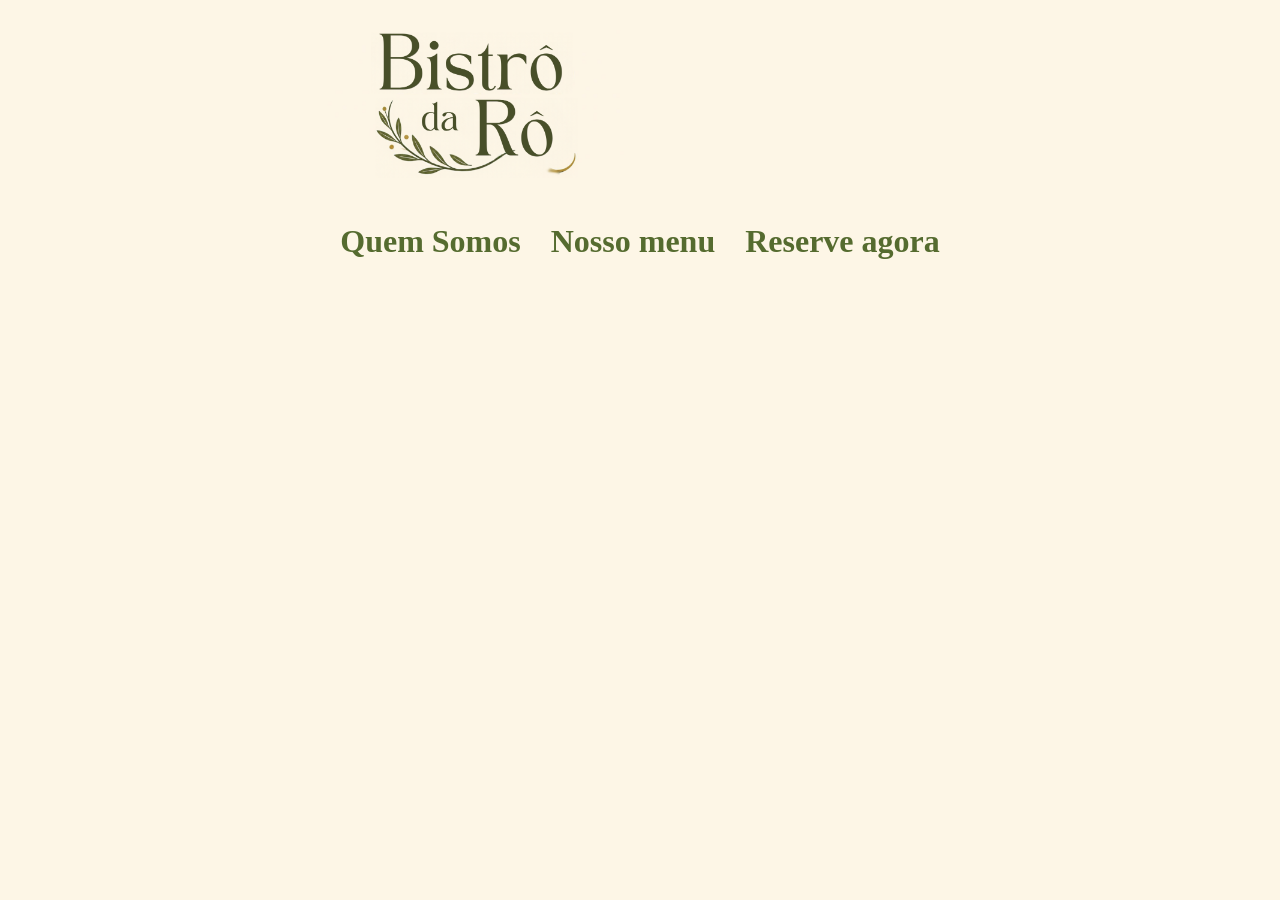
==== Index.html @ 64d12dd9 "cria estrutura inicial do site" ====
<!DOCTYPE html>

<html>
    <head>
        <title>Bistrô da Rô</title>
           
        <link rel="stylesheet" href="style.css">

        <div class="parent">
            <div class="child">
                <img src="Bistro.png" alt="Logo" class="logo">
            </div>
        </div>

        <div class="botoes">
            <a href="Index.html"><h1>Quem Somos</h1></a>
            <a href="Nosso menu.html"><h1>Nosso menu</h1></a>
            <a href="Reserva.html"><h1>Reserve agora</h1></a>
            
        </div>
        
    </head>

    <body>

        

    </body>




</html>
---- style.css ----
h1 {
    color: darkolivegreen;
    text-align: center;
}

.logo {
    width: 300px;
    height: auto;
    justify-content: center;
    margin-top: 0px;
    align-items: center;
    
    
}

body {
    background-color: #fdf6e6;
}


.child{
    display: Flex;
    padding: 20px;
    width: 50%;
    margin: auto;
   
}

.menu{
    width:100%;
}

.menu th:first-child,
.menu td:first-child{
    text-align:left;
}

.menu th:last-child,
.menu td:last-child {
    text-align:right;
}

.botoes{
    display: Flex;
    justify-content: center;
    align-items: center;
    gap: 30px;
    text-decoration: none;
    width: 100%;
   ;
}

a {
    text-decoration: none;
}

button {
    padding: 10px 20px;
    cursor: pointer;
}
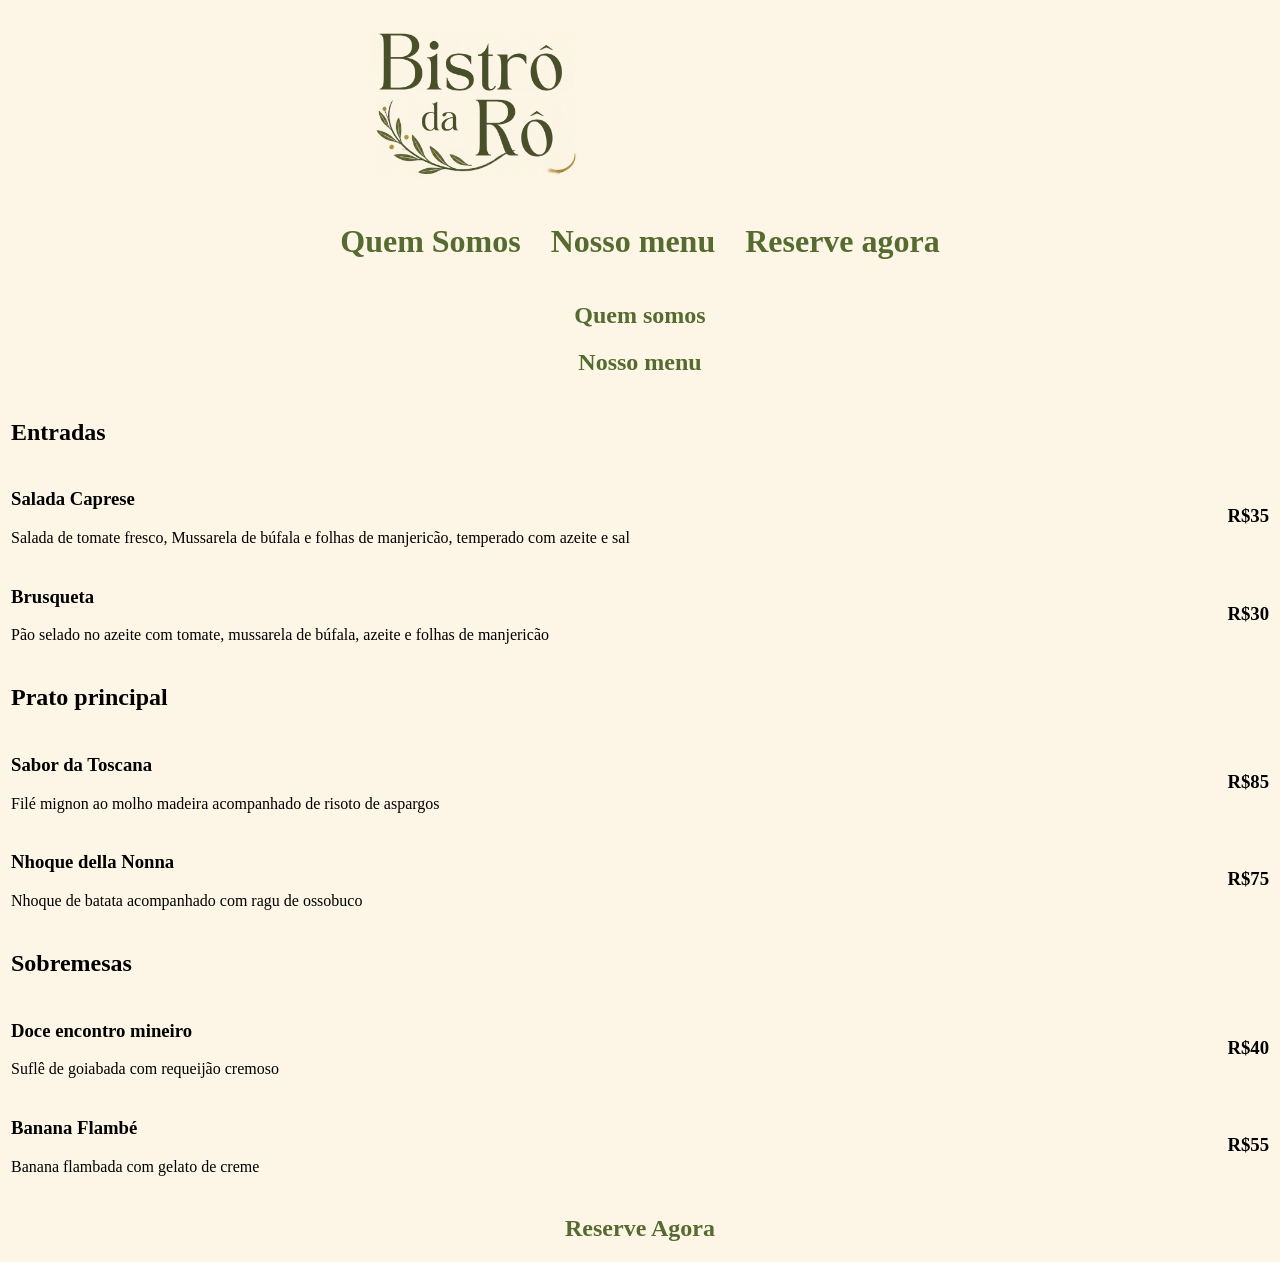
==== commit 6630bdc6: "Versão 2 SPA corrigida" ====
--- a/Index.html
+++ b/Index.html
@@ -13,17 +13,113 @@
         </div>
 
         <div class="botoes">
-            <a href="Index.html"><h1>Quem Somos</h1></a>
-            <a href="Nosso menu.html"><h1>Nosso menu</h1></a>
-            <a href="Reserva.html"><h1>Reserve agora</h1></a>
+            <a href="#quem somos"><h1>Quem Somos</h1></a>
+            <a href="#nosso menu"><h1>Nosso menu</h1></a>
+            <a href="#reserve agora"><h1>Reserve agora</h1></a>
             
         </div>
         
     </head>
 
     <body>
+        <div><section id="quem somos"><h1>Quem somos</h1></section></div>
+        <div class="row">
+                <section id="nosso menu"><h1>Nosso menu</h1></section>
+        </div>
 
-        
+        <table class="menu">
+            <thread>
+                <tr>
+                    <th><h2>Entradas</h2></th>
+                    <th><h2></h2></th>
+                </tr>
+            </thread>
+            <tbody>
+                <tr>
+                    <td>
+                        <h3>Salada Caprese</h3>
+                        <p>Salada de tomate fresco, Mussarela de búfala e folhas de manjericão, temperado com azeite e sal</p>
+                    </td>
+                    <td>
+                        <h3>R$35</h3>                        
+                    </td>
+                </tr>
+                <tr>
+                    <td>
+                        <h3>Brusqueta</h3>
+                        <p>Pão selado no azeite com tomate, mussarela de búfala, azeite e folhas de manjericão</p>
+                    </td>
+                    <td>
+                        <h3>R$30</h3>                        
+                    </td>
+                </tr>
+            </tbody>
+            <thread>
+                <tr>
+                    <th>
+                        <h2>Prato principal</h2>
+                    </th>
+                    <th>
+                        <h2></h2>
+                    </th>
+                </tr>
+            </thread>
+            <tbody>
+                <tr>
+                    <td>
+                        <h3>Sabor da Toscana</h3>
+                        <p>Filé mignon ao molho madeira acompanhado de risoto de aspargos</p>
+                    </td>
+                    <td>
+                        <h3>R$85</h3>
+                    </td>
+                </tr>
+                <tr>
+                    <td>
+                        <h3>Nhoque della Nonna</h3>
+                        <p>Nhoque de batata acompanhado com ragu de ossobuco</p>
+                    </td>
+                    <td>
+                        <h3>R$75</h3>
+                    </td>
+                </tr>
+            </tbody>
+             <thread>
+                <tr>
+                    <th>
+                        <h2>Sobremesas</h2>
+                    </th>
+                    <th>
+                        <h2></h2>
+                    </th>
+                </tr>
+            </thread>
+            <tbody>
+                <tr>
+                    <td>
+                        <h3>Doce encontro mineiro</h3>
+                        <p>Suflê de goiabada com requeijão cremoso</p>
+                    </td>
+                    <td>
+                        <h3>R$40</h3>
+                    </td>
+                </tr>
+                <tr>
+                    <td>
+                        <h3>Banana Flambé</h3>
+                        <p>Banana flambada com gelato de creme</p>
+                    </td>
+                    <td>
+                        <h3>R$55</h3>
+                    </td>
+                </tr>
+            </tbody>
+        </table>
+        <div class="row">
+            <div class="col-12 col-lg-6">
+                <section id="reserve agora"><h1>Reserve Agora</h1></section>
+            </div>
+        </div>
 
     </body>
 
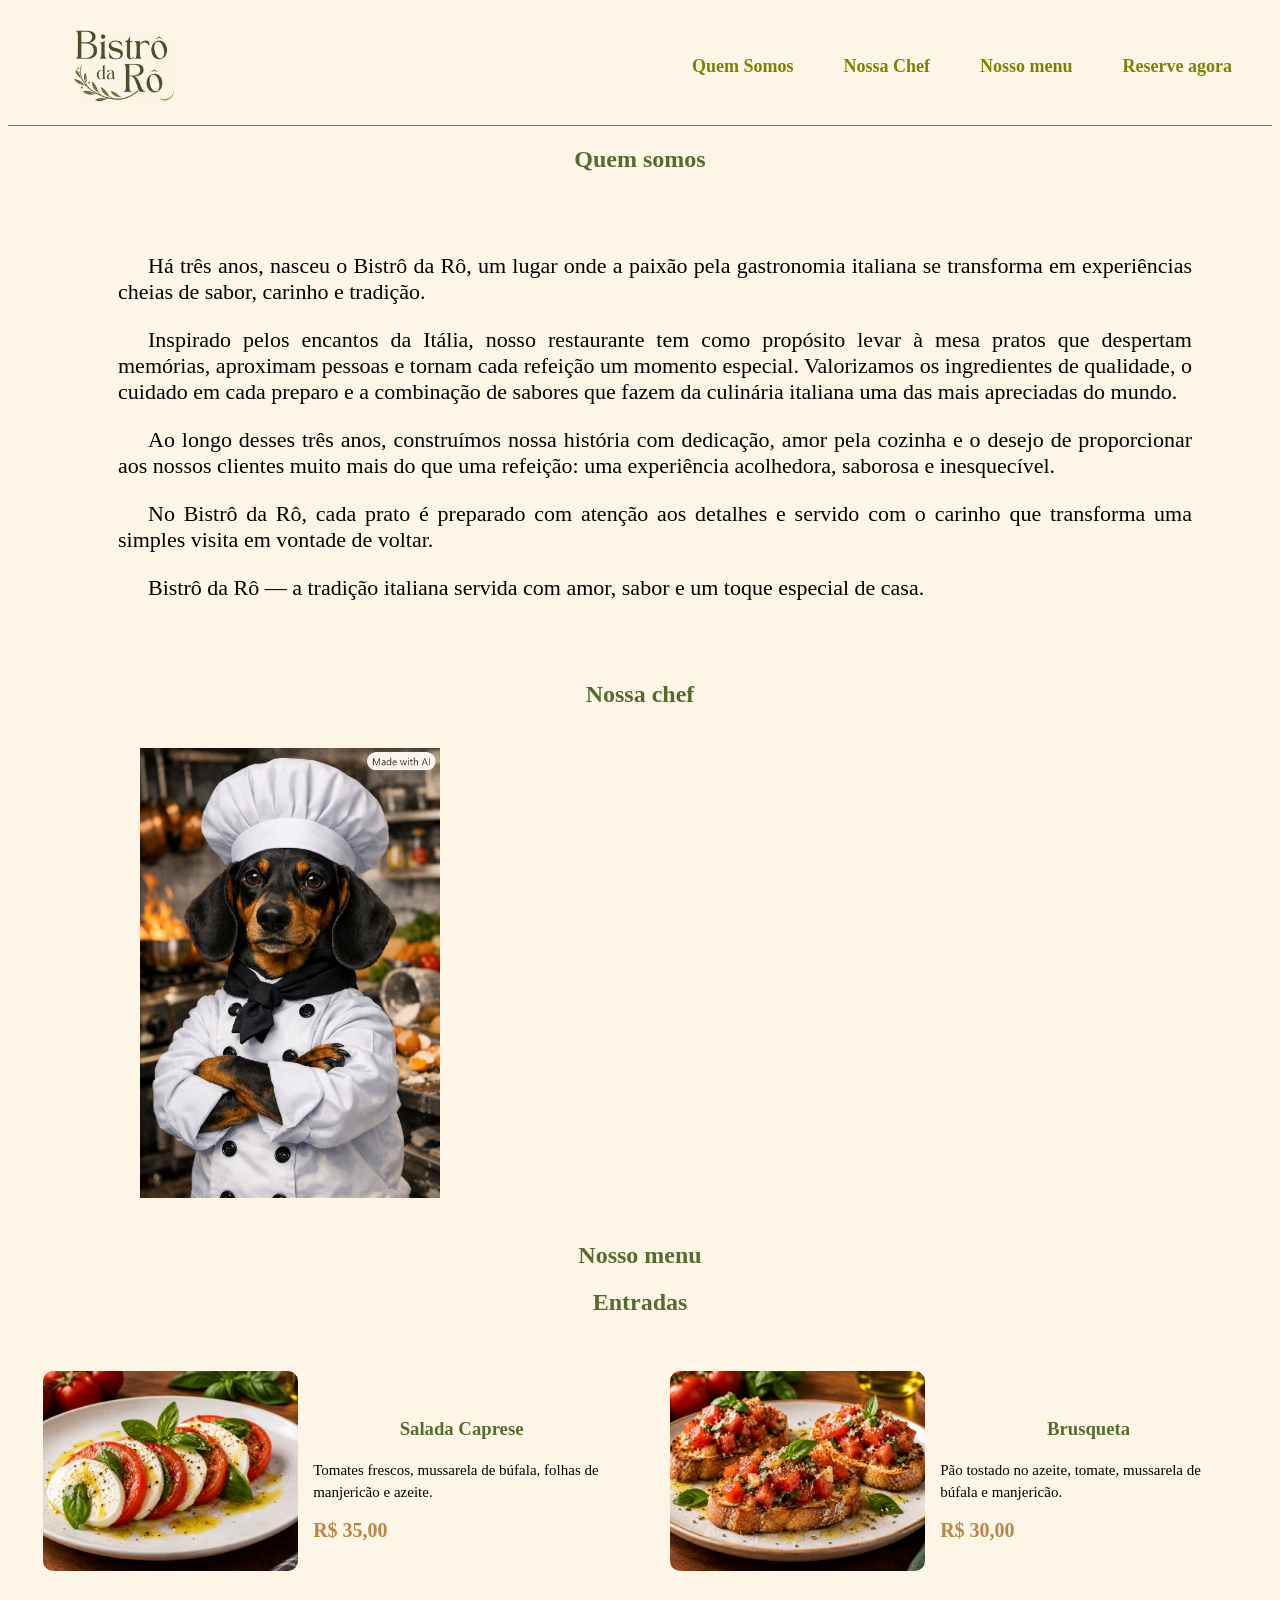
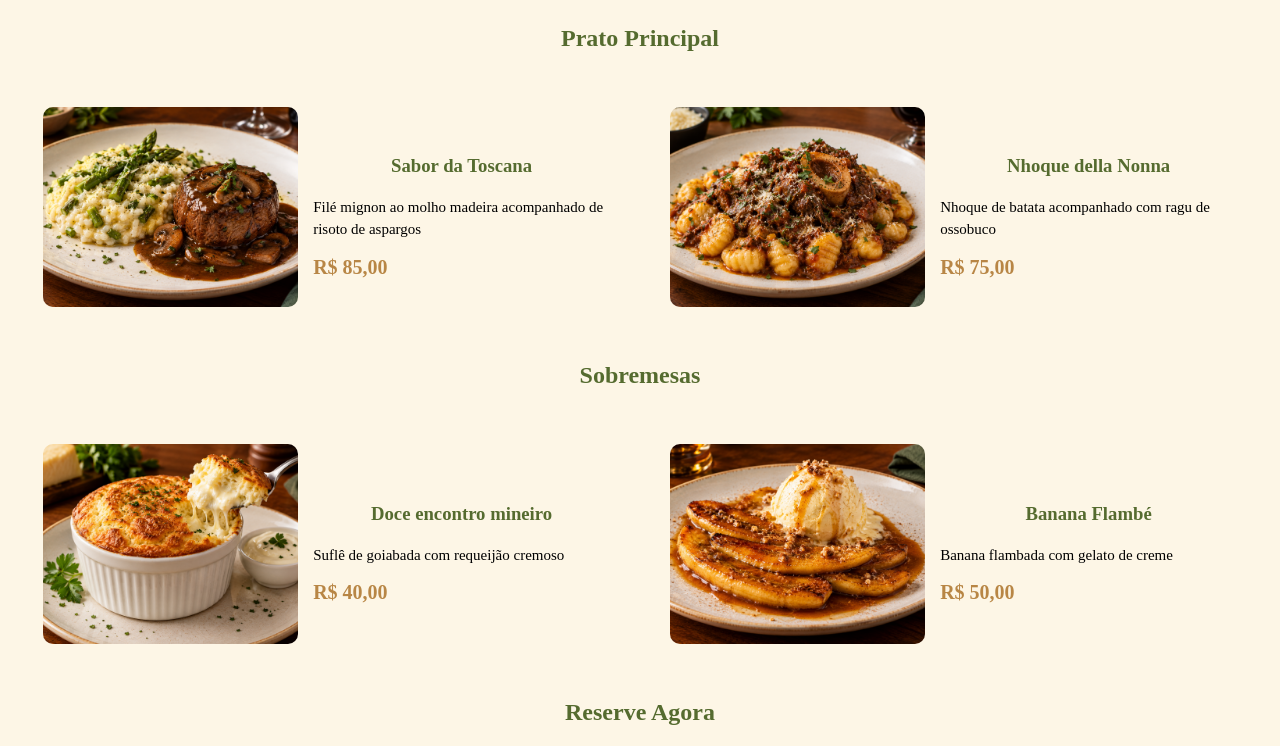
==== commit 6ec24cdf: "Versão 3" ====
--- a/Index.html
+++ b/Index.html
@@ -6,121 +6,164 @@
            
         <link rel="stylesheet" href="style.css">
 
-        <div class="parent">
-            <div class="child">
-                <img src="Bistro.png" alt="Logo" class="logo">
-            </div>
-        </div>
+            
 
-        <div class="botoes">
-            <a href="#quem somos"><h1>Quem Somos</h1></a>
-            <a href="#nosso menu"><h1>Nosso menu</h1></a>
-            <a href="#reserve agora"><h1>Reserve agora</h1></a>
-            
-        </div>
+        
         
     </head>
 
     <body>
-        <div><section id="quem somos"><h1>Quem somos</h1></section></div>
-        <div class="row">
-                <section id="nosso menu"><h1>Nosso menu</h1></section>
-        </div>
+        <!--Cabeçalho-->
+        <header class ="cabecalho">         
+            <img src="Bistro.png" alt="Logo" class="logo">
+            
+            <nav class="botoes">
+                <a href="#quem somos">Quem Somos</a>
+                <a href="#nossa chef">Nossa Chef</a>
+                <a href="#nosso menu">Nosso menu</a>
+                <a href="#reserve agora">Reserve agora</a>
+            
+            </nav>          
+        </header>
 
-        <table class="menu">
-            <thread>
-                <tr>
-                    <th><h2>Entradas</h2></th>
-                    <th><h2></h2></th>
-                </tr>
-            </thread>
-            <tbody>
-                <tr>
-                    <td>
-                        <h3>Salada Caprese</h3>
-                        <p>Salada de tomate fresco, Mussarela de búfala e folhas de manjericão, temperado com azeite e sal</p>
-                    </td>
-                    <td>
-                        <h3>R$35</h3>                        
-                    </td>
-                </tr>
-                <tr>
-                    <td>
-                        <h3>Brusqueta</h3>
-                        <p>Pão selado no azeite com tomate, mussarela de búfala, azeite e folhas de manjericão</p>
-                    </td>
-                    <td>
-                        <h3>R$30</h3>                        
-                    </td>
-                </tr>
-            </tbody>
-            <thread>
-                <tr>
-                    <th>
-                        <h2>Prato principal</h2>
-                    </th>
-                    <th>
-                        <h2></h2>
-                    </th>
-                </tr>
-            </thread>
-            <tbody>
-                <tr>
-                    <td>
-                        <h3>Sabor da Toscana</h3>
-                        <p>Filé mignon ao molho madeira acompanhado de risoto de aspargos</p>
-                    </td>
-                    <td>
-                        <h3>R$85</h3>
-                    </td>
-                </tr>
-                <tr>
-                    <td>
-                        <h3>Nhoque della Nonna</h3>
-                        <p>Nhoque de batata acompanhado com ragu de ossobuco</p>
-                    </td>
-                    <td>
-                        <h3>R$75</h3>
-                    </td>
-                </tr>
-            </tbody>
-             <thread>
-                <tr>
-                    <th>
-                        <h2>Sobremesas</h2>
-                    </th>
-                    <th>
-                        <h2></h2>
-                    </th>
-                </tr>
-            </thread>
-            <tbody>
-                <tr>
-                    <td>
-                        <h3>Doce encontro mineiro</h3>
-                        <p>Suflê de goiabada com requeijão cremoso</p>
-                    </td>
-                    <td>
-                        <h3>R$40</h3>
-                    </td>
-                </tr>
-                <tr>
-                    <td>
-                        <h3>Banana Flambé</h3>
-                        <p>Banana flambada com gelato de creme</p>
-                    </td>
-                    <td>
-                        <h3>R$55</h3>
-                    </td>
-                </tr>
-            </tbody>
-        </table>
-        <div class="row">
-            <div class="col-12 col-lg-6">
-                <section id="reserve agora"><h1>Reserve Agora</h1></section>
+        <section id="quem somos"><h1>Quem somos</h1></section>
+            <div class="historia">
+                <p>
+                        Há três anos, nasceu o Bistrô da Rô, um lugar onde a paixão pela gastronomia italiana 
+                    se transforma em experiências cheias de sabor, carinho e tradição.<br>
+                </p>
+                <p>
+                        Inspirado pelos encantos da Itália, nosso restaurante tem como propósito levar à mesa 
+                    pratos que despertam memórias, aproximam pessoas e tornam cada refeição um momento especial. 
+                    Valorizamos os ingredientes de qualidade, o cuidado em cada preparo e a combinação de sabores 
+                    que fazem da culinária italiana uma das mais apreciadas do mundo.<br>
+                </p>
+                <p> 
+                    Ao longo desses três anos, construímos nossa história com dedicação, amor pela cozinha e o desejo 
+                    de proporcionar aos nossos clientes muito mais do que uma refeição: uma experiência acolhedora, 
+                    saborosa e inesquecível. <br>
+                </p>
+                <p>   
+                    No Bistrô da Rô, cada prato é preparado com atenção aos detalhes e servido com o carinho que transforma 
+                    uma simples visita em vontade de voltar. <br>
+                </p>
+                <p>   
+                    Bistrô da Rô — a tradição italiana servida com amor, sabor e um toque especial de casa.
+                </p>
+            </div>
+          
+        <section id="nossa chef"><h1>Nossa chef</h1></section>
+        
+        <div class="conteudo">
+            <div class="parent">
+                <img src="chef.png" alt="chef" class="child">
             </div>
         </div>
 
+        <!--Nosso menu-->
+        
+        <section id="nosso menu"><h1>Nosso menu</h1></section>
+
+        <h2>Entradas</h2></th>
+
+        <div class="cardapio">
+            <!-- Salada Caprese -->
+            <div class="prato">
+                <img src="Salada caprese.png" alt="Salada Caprese">
+
+                <div class="informacoes">
+                    <h3>Salada Caprese</h3>
+
+                    <p>
+                        Tomates frescos, mussarela de búfala, folhas de manjericão e azeite.
+                    </p>
+
+                    <span class="preco">R$ 35,00</span>
+                </div>
+            </div>
+
+            <!-- Brusqueta -->
+            <div class="prato">
+                <img src="Brusqueta.png" alt="Brusqueta">
+
+                <div class="informacoes">
+                    <h3>Brusqueta</h3>
+
+                    <p>
+                        Pão tostado no azeite, tomate, mussarela de búfala e manjericão.
+                    </p>
+
+                    <span class="preco">R$ 30,00</span>
+                </div>
+            </div>
+
+        </div>                     
+        
+        <h2>Prato Principal</h2>    
+
+        <div class="cardapio">
+            <!--Sabor da Toscana-->
+            <div class="prato">
+                <img src="Sabor da toscana.png" alt="sabor da toscana">
+                <div class="informacoes">
+                    <h3>Sabor da Toscana</h3>
+
+                    <p>
+                       Filé mignon ao molho madeira acompanhado de risoto de aspargos 
+                    </p>
+
+                    <span class="preco">R$ 85,00</span>
+                </div>
+            </div>
+            <div class="prato">
+                <img src="Nhoque della nonna.png" alt="Nhoque della Nonna">
+                <div class="informacoes">
+                    <h3>Nhoque della Nonna</h3>
+
+                    <p>
+                       Nhoque de batata acompanhado com ragu de ossobuco 
+                    </p>
+
+                    <span class="preco">R$ 75,00</span>
+                </div>
+            </div>
+        </div>       
+                    
+        <h2>Sobremesas</h2>
+
+        <div class="cardapio">
+            <!--Doce encontro Mineiro-->
+            <div class="prato">
+                <img src="Doce encontro mineiro.png" alt="Doce encontro mineiro">
+                <div class="informacoes">
+                    <h3>Doce encontro mineiro</h3>
+
+                    <p>
+                       Suflê de goiabada com requeijão cremoso 
+                    </p>
+
+                    <span class="preco">R$ 40,00</span>
+                </div>
+            </div>
+            <!--Banana Flambé-->
+            <div class="prato">
+                <img src="Banana flambe.png" alt="Banana Flambê">
+                <div class="informacoes">
+                    <h3>Banana Flambé</h3>
+
+                    <p>
+                       Banana flambada com gelato de creme 
+                    </p>
+
+                    <span class="preco">R$ 50,00</span>
+                </div>
+            </div>
+        </div>                     
+    
+    <!--Reverve agora-->
+
+    <section id="reserve agora"><h1>Reserve Agora</h1></section>
+            
     </body>
 
 
--- a/style.css
+++ b/style.css
@@ -1,16 +1,24 @@
+/*Títulos*/
 h1 {
     color: darkolivegreen;
     text-align: center;
 }
+h2 {
+    color: darkolivegreen;
+    text-align: center;
+}
+
+h3 {
+    color: darkolivegreen;
+    text-align: center;
+
+}
+
+/*Imagens*/
 
 .logo {
-    width: 300px;
-    height: auto;
-    justify-content: center;
-    margin-top: 0px;
-    align-items: center;
-    
-    
+    width: 150px;
+    height: auto;  
 }
 
 body {
@@ -18,13 +26,6 @@
 }
 
 
-.child{
-    display: Flex;
-    padding: 20px;
-    width: 50%;
-    margin: auto;
-   
-}
 
 .menu{
     width:100%;
@@ -40,23 +41,134 @@
     text-align:right;
 }
 
+
 .botoes{
-    display: Flex;
-    justify-content: center;
+    display: flex;
+    gap: 50px;
+    align-items: center;   
+    color: olive;
+    }
+
+.botoes a {
+    text-decoration: none;
+    color:olive;
+    font-size: 18px;
+    font-weight: bold;
+}
+
+.botoes a:hover {
+    color: darkgreen;
+    font-size:20px;
+    text-decoration: underline;
+
+}
+
+.cabecalho{
+    display: flex;
+    justify-content: space-between;
+    align-items: top;
+    padding: 20px 40px;
+    background-color: #fdf6e6;
+    position: sticky;
+    top: 0;   
+    border-bottom: solid 1px olive;
+
+
+}
+
+section {
+        scroll-margin-top: 142px;
+}
+
+.comida {
+    width: 200px;
+    height: auto;
+
+}
+
+/*Corpo nosso menu*/
+/* Área que contém os dois pratos */
+.cardapio {
+    display: flex;
+    gap: 30px;
+    width: 100%;
+    padding: 20px;
+    box-sizing: border-box;
+}
+
+/* Cada prato ocupa metade da tela */
+.prato {
+    flex: 1;
+    min-width: 0;
+    display: flex;
+    align-items: center;
+    gap: 15px;
+    padding: 15px;
+    box-sizing: border-box;
+}
+
+/* Imagem à esquerda */
+.prato img {
+    width: 45%;
+    height: 200px;
+    object-fit: cover;
+    border-radius: 10px;
+}
+
+/* Informações à direita da imagem */
+.informacoes {
+    flex: 1;
+    min-width: 0;
+}
+
+/* Nome do prato */
+.informacoes h2 {
+    margin-top: 0;
+    font-size: 22px;
+}
+
+/* Descrição */
+.informacoes p {
+    font-size: 15px;
+    line-height: 1.5;
+}
+
+/* Preço */
+.preco {
+    display: block;
+    font-size: 20px;
+    font-weight: bold;
+    color: #B88645;
+    margin-top: 10px;
+}
+
+/*Quem somos*/
+.historia {
+    margin: 80px;
+    font-size:22px;
+    text-align: justify;
+    text-indent: 30px;
+    padding-left: 30px;
+}
+
+.conteudo {
+    display: flex;
     align-items: center;
     gap: 30px;
-    text-decoration: none;
-    width: 100%;
-   ;
+    max-width: 1000px;
+    margin: 0 auto;
+    padding: 20px;
 }
 
-a {
-    text-decoration: none;
+.conteudo img {
+    width: 300px;
+    height: auto;
+    object-fit: cover;
 }
 
-button {
-    padding: 10px 20px;
-    cursor: pointer;
-}
+.texto {
+    flex: 1;
+    text-align: justify;
+    font-size: 22px;
 
-
+}
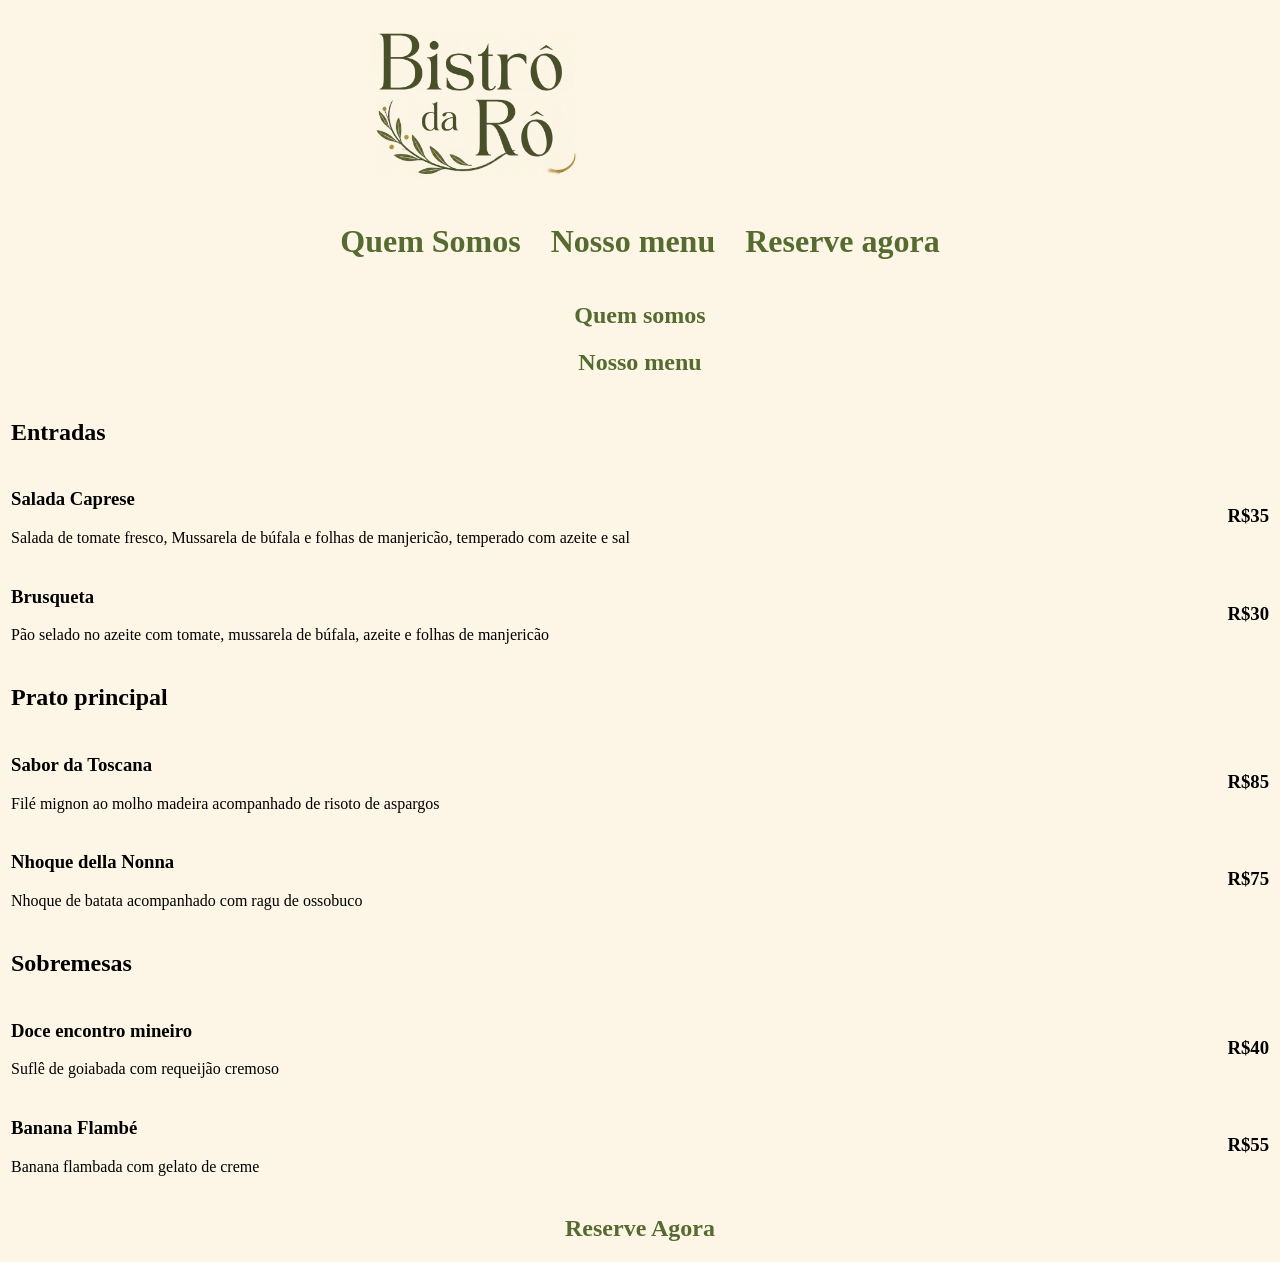
==== commit 0e776009: "Revert "Versão 3" This reverts commit 6ec24cdf76bec02146731cee1aae872f7c09aab5." ====
--- a/Index.html
+++ b/Index.html
@@ -6,164 +6,121 @@
            
         <link rel="stylesheet" href="style.css">
 
+        <div class="parent">
+            <div class="child">
+                <img src="Bistro.png" alt="Logo" class="logo">
+            </div>
+        </div>
+
+        <div class="botoes">
+            <a href="#quem somos"><h1>Quem Somos</h1></a>
+            <a href="#nosso menu"><h1>Nosso menu</h1></a>
+            <a href="#reserve agora"><h1>Reserve agora</h1></a>
             
-
-        
+        </div>
         
     </head>
 
     <body>
-        <!--Cabeçalho-->
-        <header class ="cabecalho">         
-            <img src="Bistro.png" alt="Logo" class="logo">
-            
-            <nav class="botoes">
-                <a href="#quem somos">Quem Somos</a>
-                <a href="#nossa chef">Nossa Chef</a>
-                <a href="#nosso menu">Nosso menu</a>
-                <a href="#reserve agora">Reserve agora</a>
-            
-            </nav>          
-        </header>
+        <div><section id="quem somos"><h1>Quem somos</h1></section></div>
+        <div class="row">
+                <section id="nosso menu"><h1>Nosso menu</h1></section>
+        </div>
 
-        <section id="quem somos"><h1>Quem somos</h1></section>
-            <div class="historia">
-                <p>
-                        Há três anos, nasceu o Bistrô da Rô, um lugar onde a paixão pela gastronomia italiana 
-                    se transforma em experiências cheias de sabor, carinho e tradição.<br>
-                </p>
-                <p>
-                        Inspirado pelos encantos da Itália, nosso restaurante tem como propósito levar à mesa 
-                    pratos que despertam memórias, aproximam pessoas e tornam cada refeição um momento especial. 
-                    Valorizamos os ingredientes de qualidade, o cuidado em cada preparo e a combinação de sabores 
-                    que fazem da culinária italiana uma das mais apreciadas do mundo.<br>
-                </p>
-                <p> 
-                    Ao longo desses três anos, construímos nossa história com dedicação, amor pela cozinha e o desejo 
-                    de proporcionar aos nossos clientes muito mais do que uma refeição: uma experiência acolhedora, 
-                    saborosa e inesquecível. <br>
-                </p>
-                <p>   
-                    No Bistrô da Rô, cada prato é preparado com atenção aos detalhes e servido com o carinho que transforma 
-                    uma simples visita em vontade de voltar. <br>
-                </p>
-                <p>   
-                    Bistrô da Rô — a tradição italiana servida com amor, sabor e um toque especial de casa.
-                </p>
-            </div>
-          
-        <section id="nossa chef"><h1>Nossa chef</h1></section>
-        
-        <div class="conteudo">
-            <div class="parent">
-                <img src="chef.png" alt="chef" class="child">
+        <table class="menu">
+            <thread>
+                <tr>
+                    <th><h2>Entradas</h2></th>
+                    <th><h2></h2></th>
+                </tr>
+            </thread>
+            <tbody>
+                <tr>
+                    <td>
+                        <h3>Salada Caprese</h3>
+                        <p>Salada de tomate fresco, Mussarela de búfala e folhas de manjericão, temperado com azeite e sal</p>
+                    </td>
+                    <td>
+                        <h3>R$35</h3>                        
+                    </td>
+                </tr>
+                <tr>
+                    <td>
+                        <h3>Brusqueta</h3>
+                        <p>Pão selado no azeite com tomate, mussarela de búfala, azeite e folhas de manjericão</p>
+                    </td>
+                    <td>
+                        <h3>R$30</h3>                        
+                    </td>
+                </tr>
+            </tbody>
+            <thread>
+                <tr>
+                    <th>
+                        <h2>Prato principal</h2>
+                    </th>
+                    <th>
+                        <h2></h2>
+                    </th>
+                </tr>
+            </thread>
+            <tbody>
+                <tr>
+                    <td>
+                        <h3>Sabor da Toscana</h3>
+                        <p>Filé mignon ao molho madeira acompanhado de risoto de aspargos</p>
+                    </td>
+                    <td>
+                        <h3>R$85</h3>
+                    </td>
+                </tr>
+                <tr>
+                    <td>
+                        <h3>Nhoque della Nonna</h3>
+                        <p>Nhoque de batata acompanhado com ragu de ossobuco</p>
+                    </td>
+                    <td>
+                        <h3>R$75</h3>
+                    </td>
+                </tr>
+            </tbody>
+             <thread>
+                <tr>
+                    <th>
+                        <h2>Sobremesas</h2>
+                    </th>
+                    <th>
+                        <h2></h2>
+                    </th>
+                </tr>
+            </thread>
+            <tbody>
+                <tr>
+                    <td>
+                        <h3>Doce encontro mineiro</h3>
+                        <p>Suflê de goiabada com requeijão cremoso</p>
+                    </td>
+                    <td>
+                        <h3>R$40</h3>
+                    </td>
+                </tr>
+                <tr>
+                    <td>
+                        <h3>Banana Flambé</h3>
+                        <p>Banana flambada com gelato de creme</p>
+                    </td>
+                    <td>
+                        <h3>R$55</h3>
+                    </td>
+                </tr>
+            </tbody>
+        </table>
+        <div class="row">
+            <div class="col-12 col-lg-6">
+                <section id="reserve agora"><h1>Reserve Agora</h1></section>
             </div>
         </div>
 
-        <!--Nosso menu-->
-        
-        <section id="nosso menu"><h1>Nosso menu</h1></section>
-
-        <h2>Entradas</h2></th>
-
-        <div class="cardapio">
-            <!-- Salada Caprese -->
-            <div class="prato">
-                <img src="Salada caprese.png" alt="Salada Caprese">
-
-                <div class="informacoes">
-                    <h3>Salada Caprese</h3>
-
-                    <p>
-                        Tomates frescos, mussarela de búfala, folhas de manjericão e azeite.
-                    </p>
-
-                    <span class="preco">R$ 35,00</span>
-                </div>
-            </div>
-
-            <!-- Brusqueta -->
-            <div class="prato">
-                <img src="Brusqueta.png" alt="Brusqueta">
-
-                <div class="informacoes">
-                    <h3>Brusqueta</h3>
-
-                    <p>
-                        Pão tostado no azeite, tomate, mussarela de búfala e manjericão.
-                    </p>
-
-                    <span class="preco">R$ 30,00</span>
-                </div>
-            </div>
-
-        </div>                     
-        
-        <h2>Prato Principal</h2>    
-
-        <div class="cardapio">
-            <!--Sabor da Toscana-->
-            <div class="prato">
-                <img src="Sabor da toscana.png" alt="sabor da toscana">
-                <div class="informacoes">
-                    <h3>Sabor da Toscana</h3>
-
-                    <p>
-                       Filé mignon ao molho madeira acompanhado de risoto de aspargos 
-                    </p>
-
-                    <span class="preco">R$ 85,00</span>
-                </div>
-            </div>
-            <div class="prato">
-                <img src="Nhoque della nonna.png" alt="Nhoque della Nonna">
-                <div class="informacoes">
-                    <h3>Nhoque della Nonna</h3>
-
-                    <p>
-                       Nhoque de batata acompanhado com ragu de ossobuco 
-                    </p>
-
-                    <span class="preco">R$ 75,00</span>
-                </div>
-            </div>
-        </div>       
-                    
-        <h2>Sobremesas</h2>
-
-        <div class="cardapio">
-            <!--Doce encontro Mineiro-->
-            <div class="prato">
-                <img src="Doce encontro mineiro.png" alt="Doce encontro mineiro">
-                <div class="informacoes">
-                    <h3>Doce encontro mineiro</h3>
-
-                    <p>
-                       Suflê de goiabada com requeijão cremoso 
-                    </p>
-
-                    <span class="preco">R$ 40,00</span>
-                </div>
-            </div>
-            <!--Banana Flambé-->
-            <div class="prato">
-                <img src="Banana flambe.png" alt="Banana Flambê">
-                <div class="informacoes">
-                    <h3>Banana Flambé</h3>
-
-                    <p>
-                       Banana flambada com gelato de creme 
-                    </p>
-
-                    <span class="preco">R$ 50,00</span>
-                </div>
-            </div>
-        </div>                     
-    
-    <!--Reverve agora-->
-
-    <section id="reserve agora"><h1>Reserve Agora</h1></section>
-            
     </body>
 
 
--- a/style.css
+++ b/style.css
@@ -1,24 +1,16 @@
-/*Títulos*/
 h1 {
     color: darkolivegreen;
     text-align: center;
 }
-h2 {
-    color: darkolivegreen;
-    text-align: center;
-}
-
-h3 {
-    color: darkolivegreen;
-    text-align: center;
-
-}
-
-/*Imagens*/
 
 .logo {
-    width: 150px;
-    height: auto;  
+    width: 300px;
+    height: auto;
+    justify-content: center;
+    margin-top: 0px;
+    align-items: center;
+    
+    
 }
 
 body {
@@ -26,6 +18,13 @@
 }
 
 
+.child{
+    display: Flex;
+    padding: 20px;
+    width: 50%;
+    margin: auto;
+   
+}
 
 .menu{
     width:100%;
@@ -41,134 +40,23 @@
     text-align:right;
 }
 
-
 .botoes{
-    display: flex;
-    gap: 50px;
-    align-items: center;   
-    color: olive;
-    }
-
-.botoes a {
+    display: Flex;
+    justify-content: center;
+    align-items: center;
+    gap: 30px;
     text-decoration: none;
-    color:olive;
-    font-size: 18px;
-    font-weight: bold;
+    width: 100%;
+   ;
 }
 
-.botoes a:hover {
-    color: darkgreen;
-    font-size:20px;
-    text-decoration: underline;
-
+a {
+    text-decoration: none;
 }
 
-.cabecalho{
-    display: flex;
-    justify-content: space-between;
-    align-items: top;
-    padding: 20px 40px;
-    background-color: #fdf6e6;
-    position: sticky;
-    top: 0;   
-    border-bottom: solid 1px olive;
+button {
+    padding: 10px 20px;
+    cursor: pointer;
+}
 
 
-}
-
-section {
-        scroll-margin-top: 142px;
-}
-
-.comida {
-    width: 200px;
-    height: auto;
-
-}
-
-/*Corpo nosso menu*/
-/* Área que contém os dois pratos */
-.cardapio {
-    display: flex;
-    gap: 30px;
-    width: 100%;
-    padding: 20px;
-    box-sizing: border-box;
-}
-
-/* Cada prato ocupa metade da tela */
-.prato {
-    flex: 1;
-    min-width: 0;
-    display: flex;
-    align-items: center;
-    gap: 15px;
-    padding: 15px;
-    box-sizing: border-box;
-}
-
-/* Imagem à esquerda */
-.prato img {
-    width: 45%;
-    height: 200px;
-    object-fit: cover;
-    border-radius: 10px;
-}
-
-/* Informações à direita da imagem */
-.informacoes {
-    flex: 1;
-    min-width: 0;
-}
-
-/* Nome do prato */
-.informacoes h2 {
-    margin-top: 0;
-    font-size: 22px;
-}
-
-/* Descrição */
-.informacoes p {
-    font-size: 15px;
-    line-height: 1.5;
-}
-
-/* Preço */
-.preco {
-    display: block;
-    font-size: 20px;
-    font-weight: bold;
-    color: #B88645;
-    margin-top: 10px;
-}
-
-/*Quem somos*/
-.historia {
-    margin: 80px;
-    font-size:22px;
-    text-align: justify;
-    text-indent: 30px;
-    padding-left: 30px;
-}
-
-.conteudo {
-    display: flex;
-    align-items: center;
-    gap: 30px;
-    max-width: 1000px;
-    margin: 0 auto;
-    padding: 20px;
-}
-
-.conteudo img {
-    width: 300px;
-    height: auto;
-    object-fit: cover;
-}
-
-.texto {
-    flex: 1;
-    text-align: justify;
-    font-size: 22px;
-
-}
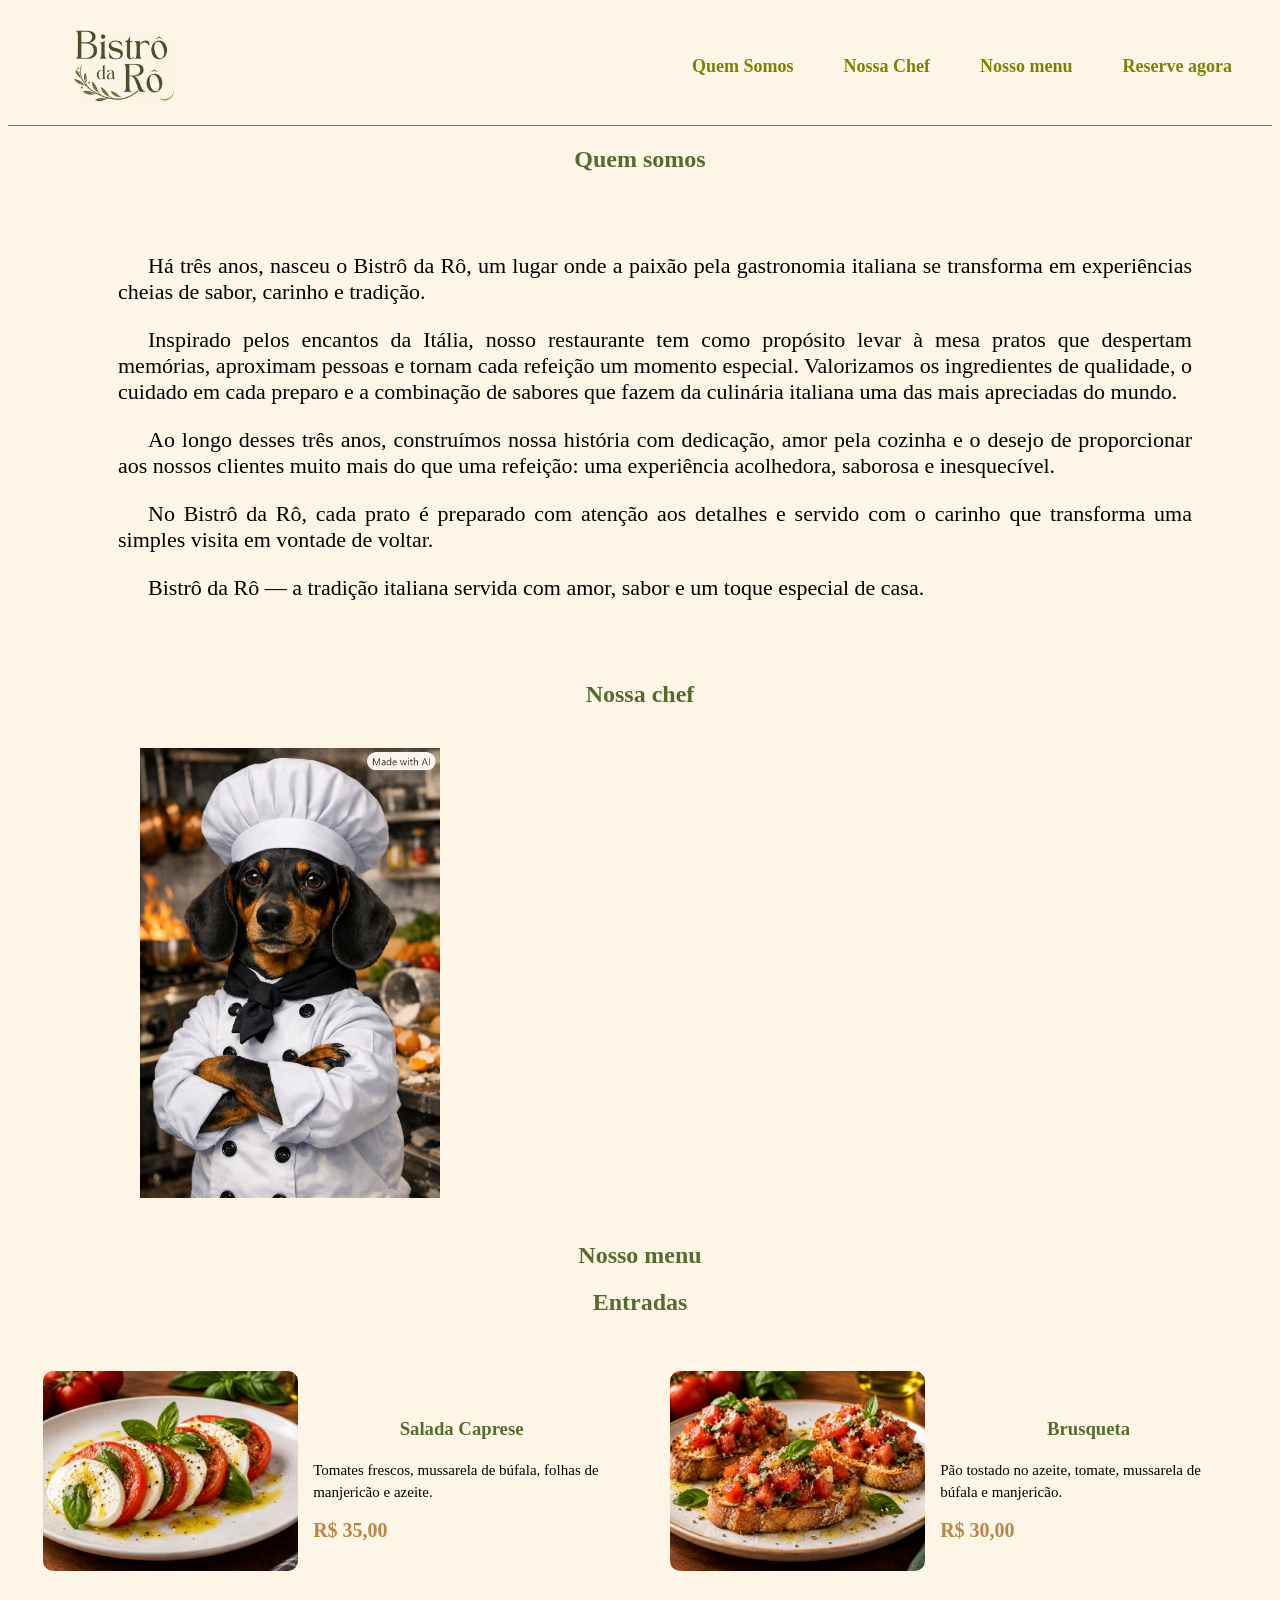
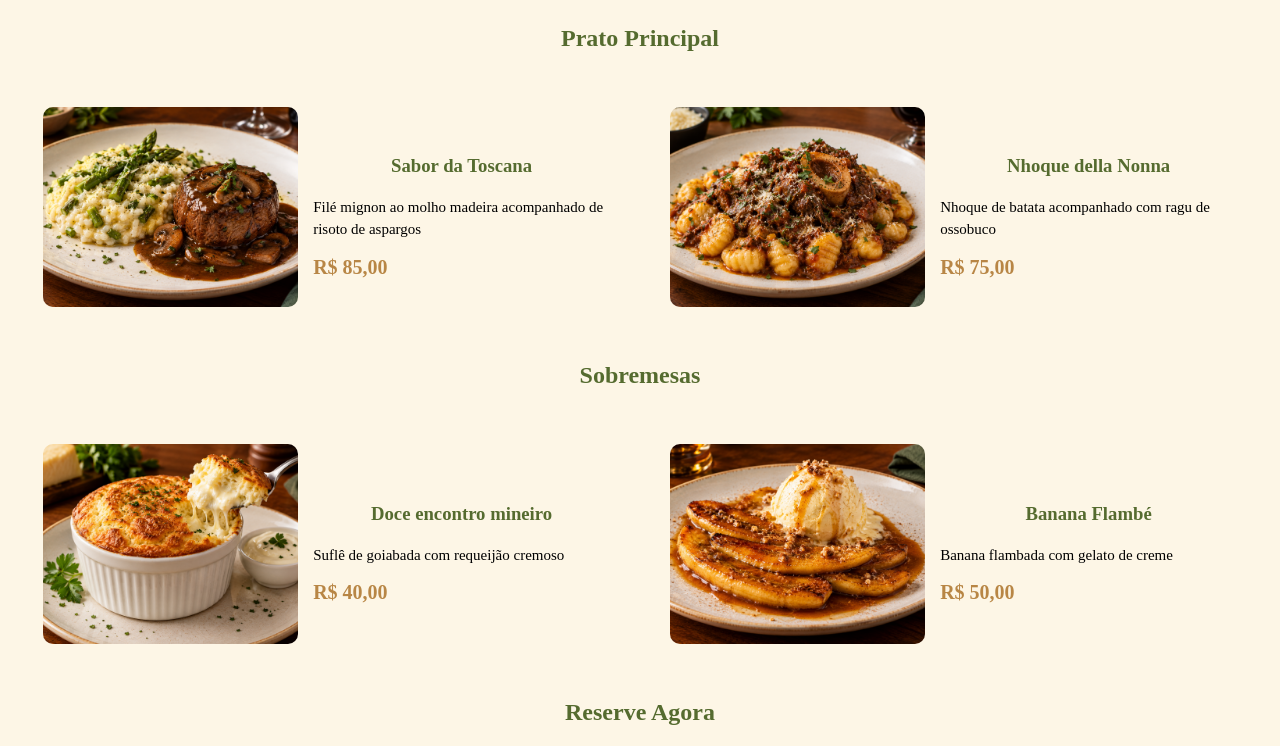
==== commit da8ca7bb: "Reapply "Versão 3" This reverts commit 0e776009a521760e05541a88bad47c748af49217." ====
--- a/Index.html
+++ b/Index.html
@@ -6,121 +6,164 @@
            
         <link rel="stylesheet" href="style.css">
 
-        <div class="parent">
-            <div class="child">
-                <img src="Bistro.png" alt="Logo" class="logo">
-            </div>
-        </div>
+            
 
-        <div class="botoes">
-            <a href="#quem somos"><h1>Quem Somos</h1></a>
-            <a href="#nosso menu"><h1>Nosso menu</h1></a>
-            <a href="#reserve agora"><h1>Reserve agora</h1></a>
-            
-        </div>
+        
         
     </head>
 
     <body>
-        <div><section id="quem somos"><h1>Quem somos</h1></section></div>
-        <div class="row">
-                <section id="nosso menu"><h1>Nosso menu</h1></section>
-        </div>
+        <!--Cabeçalho-->
+        <header class ="cabecalho">         
+            <img src="Bistro.png" alt="Logo" class="logo">
+            
+            <nav class="botoes">
+                <a href="#quem somos">Quem Somos</a>
+                <a href="#nossa chef">Nossa Chef</a>
+                <a href="#nosso menu">Nosso menu</a>
+                <a href="#reserve agora">Reserve agora</a>
+            
+            </nav>          
+        </header>
 
-        <table class="menu">
-            <thread>
-                <tr>
-                    <th><h2>Entradas</h2></th>
-                    <th><h2></h2></th>
-                </tr>
-            </thread>
-            <tbody>
-                <tr>
-                    <td>
-                        <h3>Salada Caprese</h3>
-                        <p>Salada de tomate fresco, Mussarela de búfala e folhas de manjericão, temperado com azeite e sal</p>
-                    </td>
-                    <td>
-                        <h3>R$35</h3>                        
-                    </td>
-                </tr>
-                <tr>
-                    <td>
-                        <h3>Brusqueta</h3>
-                        <p>Pão selado no azeite com tomate, mussarela de búfala, azeite e folhas de manjericão</p>
-                    </td>
-                    <td>
-                        <h3>R$30</h3>                        
-                    </td>
-                </tr>
-            </tbody>
-            <thread>
-                <tr>
-                    <th>
-                        <h2>Prato principal</h2>
-                    </th>
-                    <th>
-                        <h2></h2>
-                    </th>
-                </tr>
-            </thread>
-            <tbody>
-                <tr>
-                    <td>
-                        <h3>Sabor da Toscana</h3>
-                        <p>Filé mignon ao molho madeira acompanhado de risoto de aspargos</p>
-                    </td>
-                    <td>
-                        <h3>R$85</h3>
-                    </td>
-                </tr>
-                <tr>
-                    <td>
-                        <h3>Nhoque della Nonna</h3>
-                        <p>Nhoque de batata acompanhado com ragu de ossobuco</p>
-                    </td>
-                    <td>
-                        <h3>R$75</h3>
-                    </td>
-                </tr>
-            </tbody>
-             <thread>
-                <tr>
-                    <th>
-                        <h2>Sobremesas</h2>
-                    </th>
-                    <th>
-                        <h2></h2>
-                    </th>
-                </tr>
-            </thread>
-            <tbody>
-                <tr>
-                    <td>
-                        <h3>Doce encontro mineiro</h3>
-                        <p>Suflê de goiabada com requeijão cremoso</p>
-                    </td>
-                    <td>
-                        <h3>R$40</h3>
-                    </td>
-                </tr>
-                <tr>
-                    <td>
-                        <h3>Banana Flambé</h3>
-                        <p>Banana flambada com gelato de creme</p>
-                    </td>
-                    <td>
-                        <h3>R$55</h3>
-                    </td>
-                </tr>
-            </tbody>
-        </table>
-        <div class="row">
-            <div class="col-12 col-lg-6">
-                <section id="reserve agora"><h1>Reserve Agora</h1></section>
+        <section id="quem somos"><h1>Quem somos</h1></section>
+            <div class="historia">
+                <p>
+                        Há três anos, nasceu o Bistrô da Rô, um lugar onde a paixão pela gastronomia italiana 
+                    se transforma em experiências cheias de sabor, carinho e tradição.<br>
+                </p>
+                <p>
+                        Inspirado pelos encantos da Itália, nosso restaurante tem como propósito levar à mesa 
+                    pratos que despertam memórias, aproximam pessoas e tornam cada refeição um momento especial. 
+                    Valorizamos os ingredientes de qualidade, o cuidado em cada preparo e a combinação de sabores 
+                    que fazem da culinária italiana uma das mais apreciadas do mundo.<br>
+                </p>
+                <p> 
+                    Ao longo desses três anos, construímos nossa história com dedicação, amor pela cozinha e o desejo 
+                    de proporcionar aos nossos clientes muito mais do que uma refeição: uma experiência acolhedora, 
+                    saborosa e inesquecível. <br>
+                </p>
+                <p>   
+                    No Bistrô da Rô, cada prato é preparado com atenção aos detalhes e servido com o carinho que transforma 
+                    uma simples visita em vontade de voltar. <br>
+                </p>
+                <p>   
+                    Bistrô da Rô — a tradição italiana servida com amor, sabor e um toque especial de casa.
+                </p>
+            </div>
+          
+        <section id="nossa chef"><h1>Nossa chef</h1></section>
+        
+        <div class="conteudo">
+            <div class="parent">
+                <img src="chef.png" alt="chef" class="child">
             </div>
         </div>
 
+        <!--Nosso menu-->
+        
+        <section id="nosso menu"><h1>Nosso menu</h1></section>
+
+        <h2>Entradas</h2></th>
+
+        <div class="cardapio">
+            <!-- Salada Caprese -->
+            <div class="prato">
+                <img src="Salada caprese.png" alt="Salada Caprese">
+
+                <div class="informacoes">
+                    <h3>Salada Caprese</h3>
+
+                    <p>
+                        Tomates frescos, mussarela de búfala, folhas de manjericão e azeite.
+                    </p>
+
+                    <span class="preco">R$ 35,00</span>
+                </div>
+            </div>
+
+            <!-- Brusqueta -->
+            <div class="prato">
+                <img src="Brusqueta.png" alt="Brusqueta">
+
+                <div class="informacoes">
+                    <h3>Brusqueta</h3>
+
+                    <p>
+                        Pão tostado no azeite, tomate, mussarela de búfala e manjericão.
+                    </p>
+
+                    <span class="preco">R$ 30,00</span>
+                </div>
+            </div>
+
+        </div>                     
+        
+        <h2>Prato Principal</h2>    
+
+        <div class="cardapio">
+            <!--Sabor da Toscana-->
+            <div class="prato">
+                <img src="Sabor da toscana.png" alt="sabor da toscana">
+                <div class="informacoes">
+                    <h3>Sabor da Toscana</h3>
+
+                    <p>
+                       Filé mignon ao molho madeira acompanhado de risoto de aspargos 
+                    </p>
+
+                    <span class="preco">R$ 85,00</span>
+                </div>
+            </div>
+            <div class="prato">
+                <img src="Nhoque della nonna.png" alt="Nhoque della Nonna">
+                <div class="informacoes">
+                    <h3>Nhoque della Nonna</h3>
+
+                    <p>
+                       Nhoque de batata acompanhado com ragu de ossobuco 
+                    </p>
+
+                    <span class="preco">R$ 75,00</span>
+                </div>
+            </div>
+        </div>       
+                    
+        <h2>Sobremesas</h2>
+
+        <div class="cardapio">
+            <!--Doce encontro Mineiro-->
+            <div class="prato">
+                <img src="Doce encontro mineiro.png" alt="Doce encontro mineiro">
+                <div class="informacoes">
+                    <h3>Doce encontro mineiro</h3>
+
+                    <p>
+                       Suflê de goiabada com requeijão cremoso 
+                    </p>
+
+                    <span class="preco">R$ 40,00</span>
+                </div>
+            </div>
+            <!--Banana Flambé-->
+            <div class="prato">
+                <img src="Banana flambe.png" alt="Banana Flambê">
+                <div class="informacoes">
+                    <h3>Banana Flambé</h3>
+
+                    <p>
+                       Banana flambada com gelato de creme 
+                    </p>
+
+                    <span class="preco">R$ 50,00</span>
+                </div>
+            </div>
+        </div>                     
+    
+    <!--Reverve agora-->
+
+    <section id="reserve agora"><h1>Reserve Agora</h1></section>
+            
     </body>
 
 
--- a/style.css
+++ b/style.css
@@ -1,16 +1,24 @@
+/*Títulos*/
 h1 {
     color: darkolivegreen;
     text-align: center;
 }
+h2 {
+    color: darkolivegreen;
+    text-align: center;
+}
+
+h3 {
+    color: darkolivegreen;
+    text-align: center;
+
+}
+
+/*Imagens*/
 
 .logo {
-    width: 300px;
-    height: auto;
-    justify-content: center;
-    margin-top: 0px;
-    align-items: center;
-    
-    
+    width: 150px;
+    height: auto;  
 }
 
 body {
@@ -18,13 +26,6 @@
 }
 
 
-.child{
-    display: Flex;
-    padding: 20px;
-    width: 50%;
-    margin: auto;
-   
-}
 
 .menu{
     width:100%;
@@ -40,23 +41,134 @@
     text-align:right;
 }
 
+
 .botoes{
-    display: Flex;
-    justify-content: center;
+    display: flex;
+    gap: 50px;
+    align-items: center;   
+    color: olive;
+    }
+
+.botoes a {
+    text-decoration: none;
+    color:olive;
+    font-size: 18px;
+    font-weight: bold;
+}
+
+.botoes a:hover {
+    color: darkgreen;
+    font-size:20px;
+    text-decoration: underline;
+
+}
+
+.cabecalho{
+    display: flex;
+    justify-content: space-between;
+    align-items: top;
+    padding: 20px 40px;
+    background-color: #fdf6e6;
+    position: sticky;
+    top: 0;   
+    border-bottom: solid 1px olive;
+
+
+}
+
+section {
+        scroll-margin-top: 142px;
+}
+
+.comida {
+    width: 200px;
+    height: auto;
+
+}
+
+/*Corpo nosso menu*/
+/* Área que contém os dois pratos */
+.cardapio {
+    display: flex;
+    gap: 30px;
+    width: 100%;
+    padding: 20px;
+    box-sizing: border-box;
+}
+
+/* Cada prato ocupa metade da tela */
+.prato {
+    flex: 1;
+    min-width: 0;
+    display: flex;
+    align-items: center;
+    gap: 15px;
+    padding: 15px;
+    box-sizing: border-box;
+}
+
+/* Imagem à esquerda */
+.prato img {
+    width: 45%;
+    height: 200px;
+    object-fit: cover;
+    border-radius: 10px;
+}
+
+/* Informações à direita da imagem */
+.informacoes {
+    flex: 1;
+    min-width: 0;
+}
+
+/* Nome do prato */
+.informacoes h2 {
+    margin-top: 0;
+    font-size: 22px;
+}
+
+/* Descrição */
+.informacoes p {
+    font-size: 15px;
+    line-height: 1.5;
+}
+
+/* Preço */
+.preco {
+    display: block;
+    font-size: 20px;
+    font-weight: bold;
+    color: #B88645;
+    margin-top: 10px;
+}
+
+/*Quem somos*/
+.historia {
+    margin: 80px;
+    font-size:22px;
+    text-align: justify;
+    text-indent: 30px;
+    padding-left: 30px;
+}
+
+.conteudo {
+    display: flex;
     align-items: center;
     gap: 30px;
-    text-decoration: none;
-    width: 100%;
-   ;
+    max-width: 1000px;
+    margin: 0 auto;
+    padding: 20px;
 }
 
-a {
-    text-decoration: none;
+.conteudo img {
+    width: 300px;
+    height: auto;
+    object-fit: cover;
 }
 
-button {
-    padding: 10px 20px;
-    cursor: pointer;
-}
+.texto {
+    flex: 1;
+    text-align: justify;
+    font-size: 22px;
 
-
+}
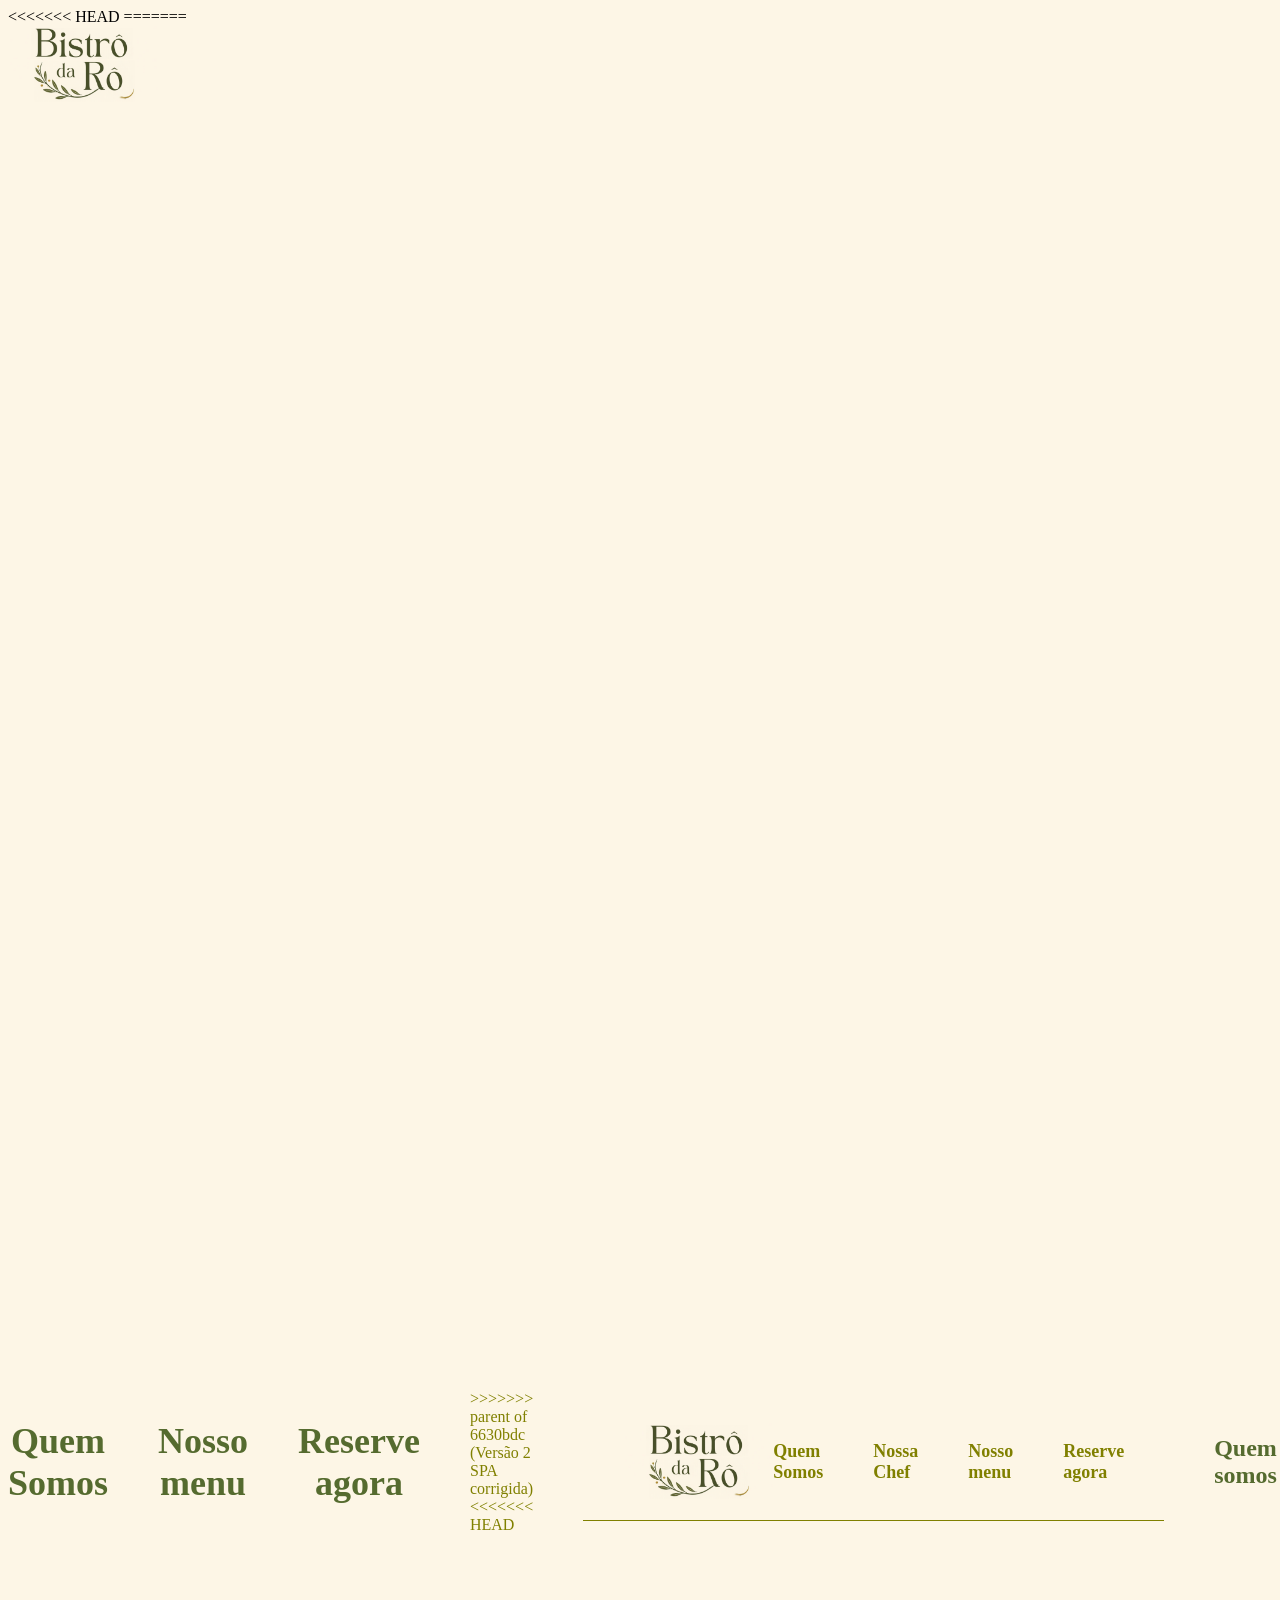
==== commit eabd6990: "Recupera arquivos finais da versão 3" ====
--- a/Index.html
+++ b/Index.html
@@ -6,6 +6,19 @@
            
         <link rel="stylesheet" href="style.css">
 
+<<<<<<< HEAD
+=======
+        <div class="parent">
+            <div class="child">
+                <img src="Bistro.png" alt="Logo" class="logo">
+            </div>
+        </div>
+
+        <div class="botoes">
+            <a href="Index.html"><h1>Quem Somos</h1></a>
+            <a href="Nosso menu.html"><h1>Nosso menu</h1></a>
+            <a href="Reserva.html"><h1>Reserve agora</h1></a>
+>>>>>>> parent of 6630bdc (Versão 2 SPA corrigida)
             
 
         
@@ -13,6 +26,7 @@
     </head>
 
     <body>
+<<<<<<< HEAD
         <!--Cabeçalho-->
         <header class ="cabecalho">         
             <img src="Bistro.png" alt="Logo" class="logo">
@@ -59,6 +73,10 @@
                 <img src="chef.png" alt="chef" class="child">
             </div>
         </div>
+=======
+
+        
+>>>>>>> parent of 6630bdc (Versão 2 SPA corrigida)
 
         <!--Nosso menu-->
         
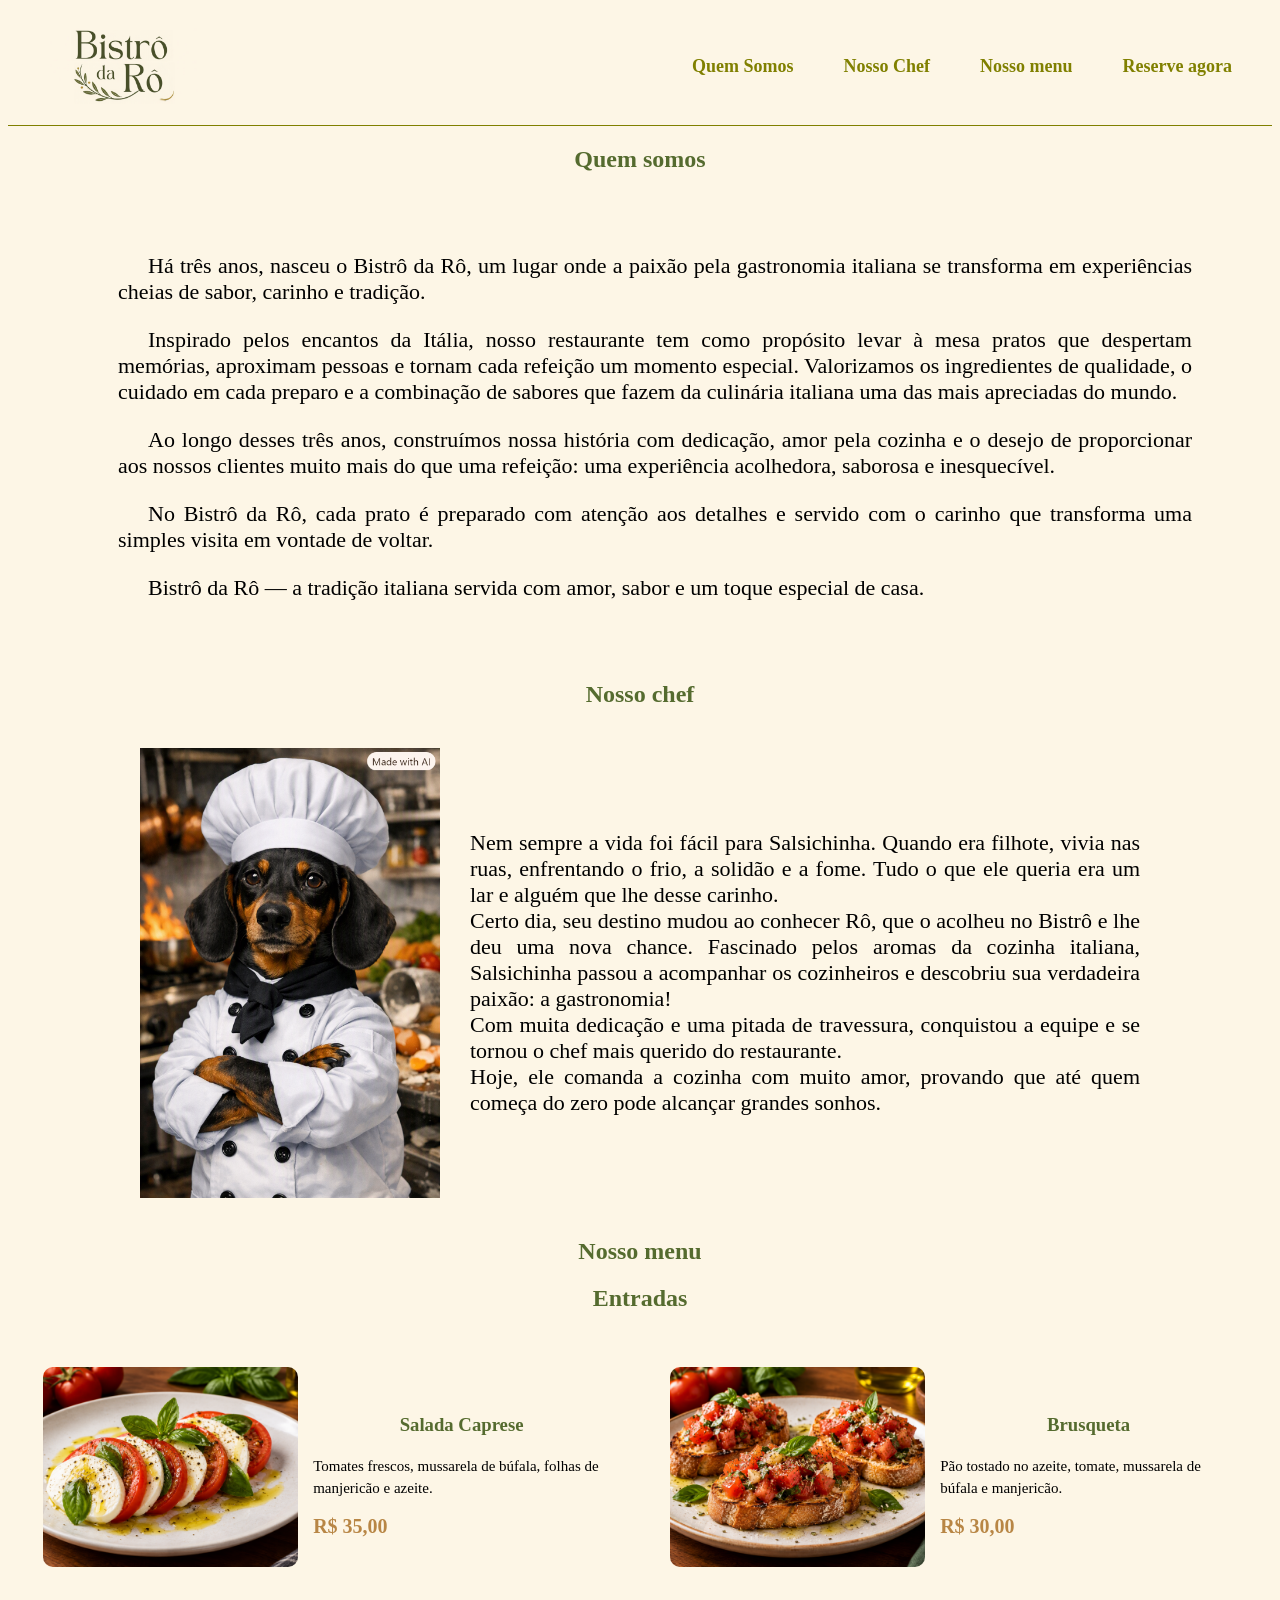
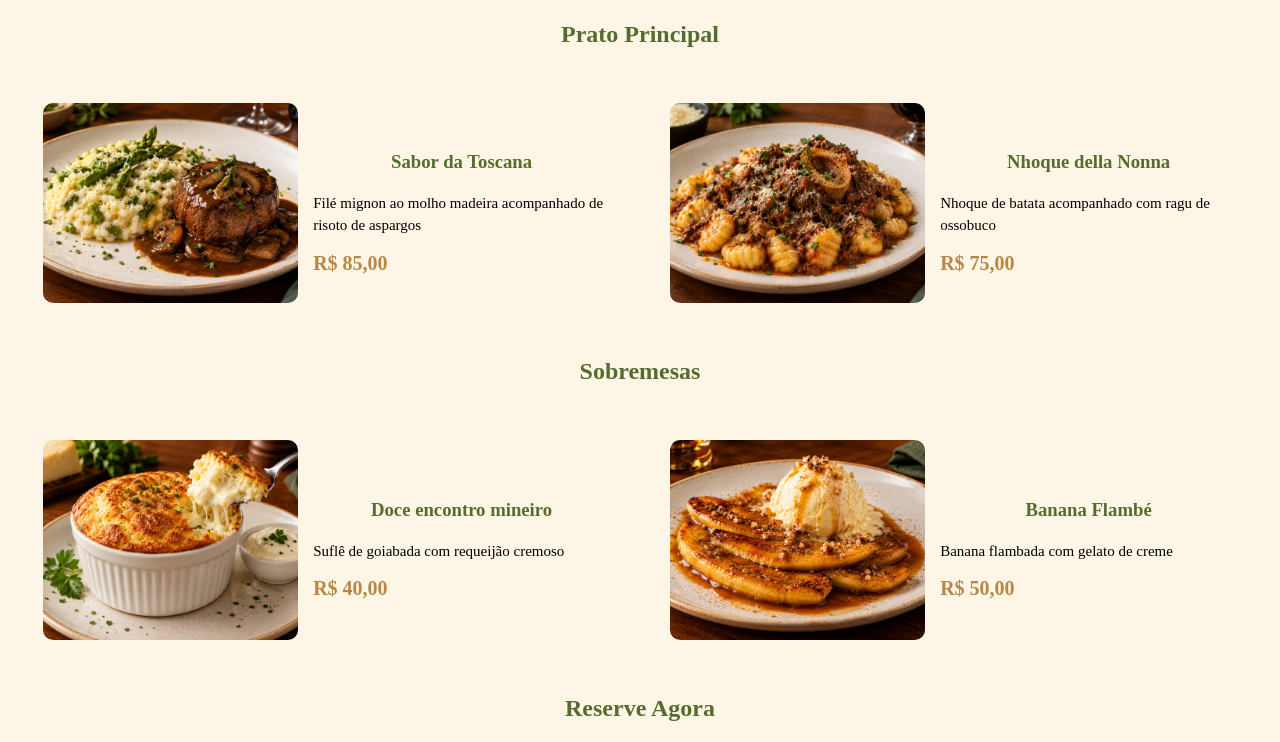
==== commit b6e7ccbc: "corrige html da versão 3" ====
--- a/Index.html
+++ b/Index.html
@@ -5,35 +5,18 @@
         <title>Bistrô da Rô</title>
            
         <link rel="stylesheet" href="style.css">
-
-<<<<<<< HEAD
-=======
-        <div class="parent">
-            <div class="child">
-                <img src="Bistro.png" alt="Logo" class="logo">
-            </div>
-        </div>
-
-        <div class="botoes">
-            <a href="Index.html"><h1>Quem Somos</h1></a>
-            <a href="Nosso menu.html"><h1>Nosso menu</h1></a>
-            <a href="Reserva.html"><h1>Reserve agora</h1></a>
->>>>>>> parent of 6630bdc (Versão 2 SPA corrigida)
-            
-
-        
+        <meta charset="UTF-8">
         
     </head>
 
     <body>
-<<<<<<< HEAD
         <!--Cabeçalho-->
         <header class ="cabecalho">         
             <img src="Bistro.png" alt="Logo" class="logo">
             
             <nav class="botoes">
                 <a href="#quem somos">Quem Somos</a>
-                <a href="#nossa chef">Nossa Chef</a>
+                <a href="#nosso chef">Nosso Chef</a>
                 <a href="#nosso menu">Nosso menu</a>
                 <a href="#reserve agora">Reserve agora</a>
             
@@ -66,17 +49,22 @@
                 </p>
             </div>
           
-        <section id="nossa chef"><h1>Nossa chef</h1></section>
+        <section id="nosso chef"><h1>Nosso chef</h1></section>
         
         <div class="conteudo">
-            <div class="parent">
-                <img src="chef.png" alt="chef" class="child">
+            <img src="chef.png" alt="chef" class="child">
+            
+            <div class="texto">
+                <p>Nem sempre a vida foi fácil para Salsichinha. Quando era filhote, vivia nas ruas, enfrentando o frio, a solidão e a fome. Tudo o que ele queria era um lar e alguém que lhe desse carinho.<br>
+
+                    Certo dia, seu destino mudou ao conhecer Rô, que o acolheu no Bistrô e lhe deu uma nova chance. Fascinado pelos aromas da cozinha italiana, Salsichinha passou a acompanhar os cozinheiros e descobriu sua verdadeira paixão: a gastronomia!<br>
+
+                    Com muita dedicação e uma pitada de travessura, conquistou a equipe e se tornou o chef mais querido do restaurante.<br>
+
+                    Hoje, ele comanda a cozinha com muito amor, provando que até quem começa do zero pode alcançar grandes sonhos.</p>
             </div>
         </div>
-=======
-
         
->>>>>>> parent of 6630bdc (Versão 2 SPA corrigida)
 
         <!--Nosso menu-->
         
